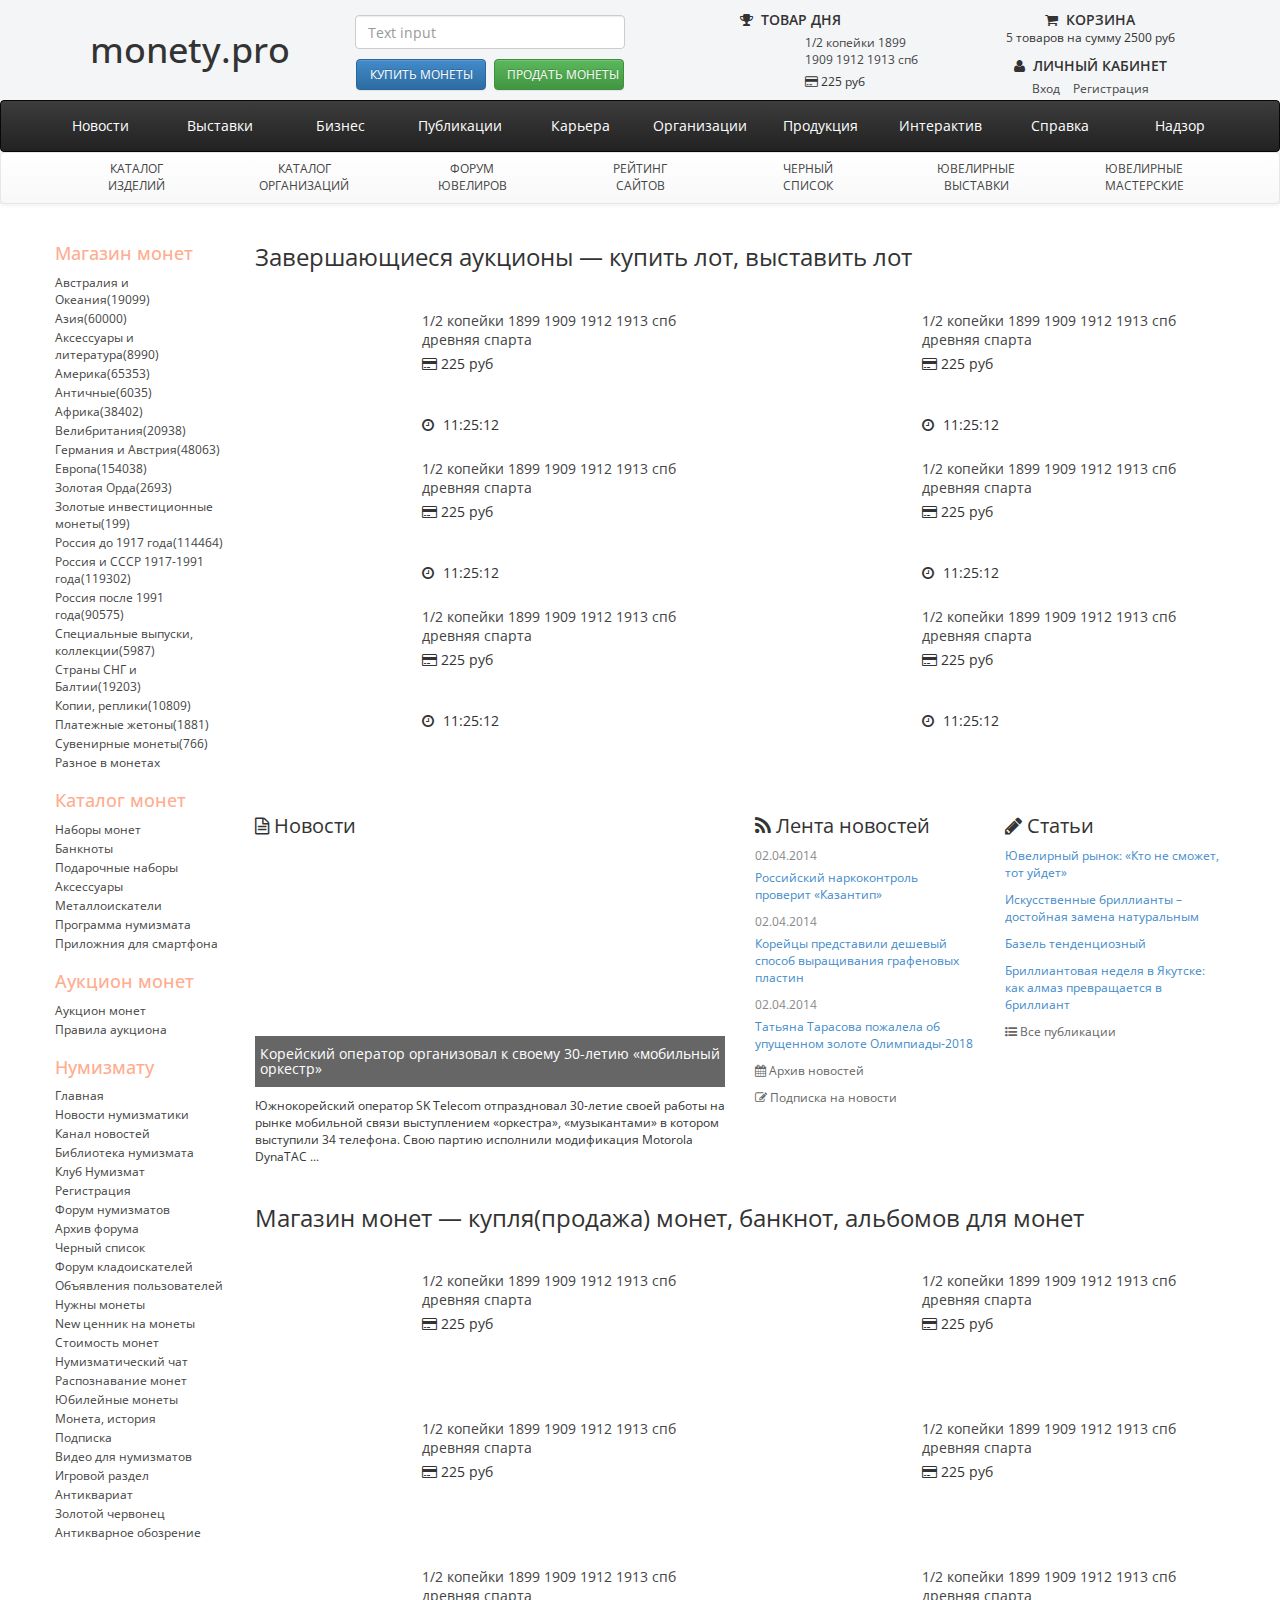
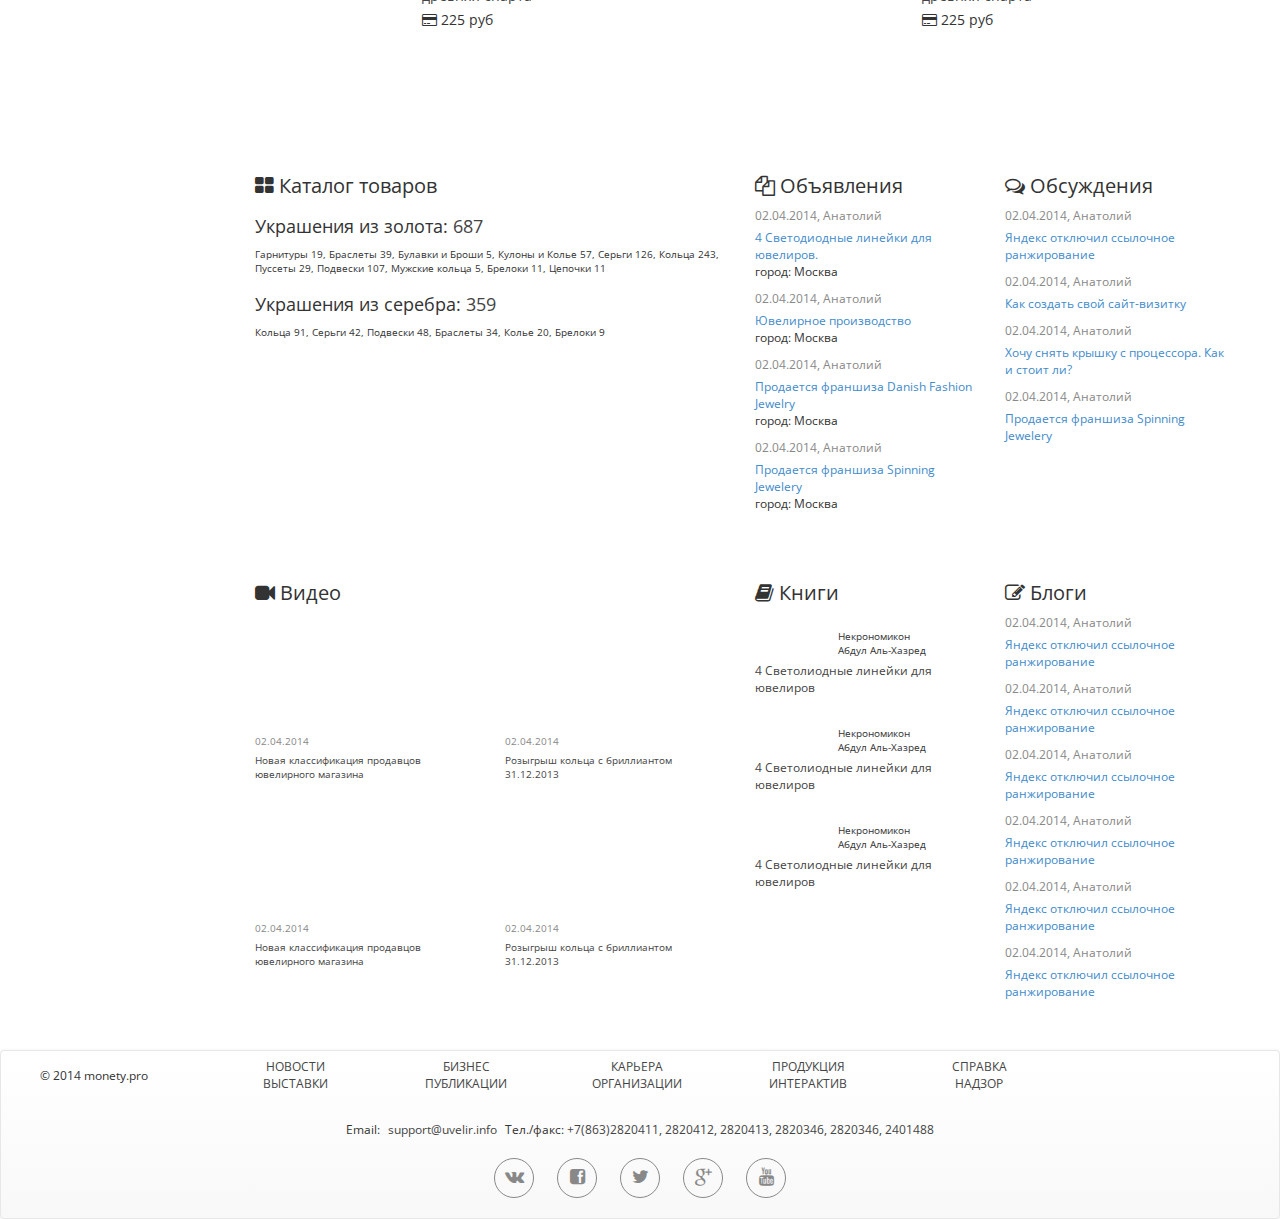
==== index.html @ 22eeb071 "initial" ====
<!DOCTYPE html>
<!--[if lt IE 7]>      <html class="no-js lt-ie9 lt-ie8 lt-ie7"> <![endif]-->
<!--[if IE 7]>         <html class="no-js lt-ie9 lt-ie8"> <![endif]-->
<!--[if IE 8]>         <html class="no-js lt-ie9"> <![endif]-->
<!--[if gt IE 8]><!--> <html class="no-js"> <!--<![endif]-->
    <head>
        <meta charset="utf-8">
        <meta http-equiv="X-UA-Compatible" content="IE=edge,chrome=1">
        <title></title>
        <meta name="description" content="">
        <meta name="viewport" content="width=1200, initial-scale=0.1">

        <link rel="stylesheet" href="css/bootstrap.min.css">
        <link rel="stylesheet" href="css/bootstrap-theme.min.css">
        <link rel="stylesheet" href="css/font-awesome.min.css">
        <link rel="stylesheet" href="css/main.css">
        <link href='http://fonts.googleapis.com/css?family=Open+Sans:400,300,600&subset=cyrillic,latin' rel='stylesheet' type='text/css'>

        <script src="js/vendor/modernizr-2.6.2-respond-1.1.0.min.js"></script>
    </head>
    <body>
        <!--[if lt IE 7]>
            <p class="browsehappy">You are using an <strong>outdated</strong> browser. Please <a href="http://browsehappy.com/">upgrade your browser</a> to improve your experience.</p>
        <![endif]-->
         
        <!-- HTML5 Shim and Respond.js IE8 support of HTML5 elements and media queries -->
        <!-- WARNING: Respond.js doesn't work if you view the page via file:// -->
        <!--[if lt IE 9]>
          <script src="https://oss.maxcdn.com/libs/html5shiv/3.7.0/html5shiv.js"></script>
          <script src="https://oss.maxcdn.com/libs/respond.js/1.4.2/respond.min.js"></script>
        <![endif]-->

        <header>
            <div class="row max-width-class margin-auto">
                <h1 class="col-xs-3 col-sm-3 col-md-3 col-lg-3 text-center">
                    monety.pro
                </h1>
                <div class="col-xs-3 col-sm-3 col-md-3 col-lg-3 margin-top-5">
                    <form role="form">
                        <input type="text" class="form-control" placeholder="Text input">
                    </form>
                    <div class="head-actions margin-top-10 margin-bottom-10 text-center">
                        <button type="button" class="display-inline width-130 margin-right-5 btn btn-primary regular-12 uppercase">Купить монеты</button>
                        <button type="button" class="display-inline width-130 btn btn-success regular-12 uppercase">Продать монеты</button>
                    </div>
                </div>                    
                <div class="col-xs-3 col-sm-3 col-md-3 col-lg-3">
                    <div class="best-good">
                        <div class="best-good-capt text-center">
                            <span class="fa fa-trophy regular-14 margin-right-5"></span> <span class="semibold-14 uppercase">Товар дня</span>
                        </div>
                        <div class="row margin-top-5 margin-bottom-10">
                            <div class="col-xs-offset-2 col-sm-offset-2 col-md-offset-2 col-lg-offset-2 col-xs-4 col-sm-4 col-md-4 col-lg-4">
                                <figure class="ava">
                                    <a href="#">
                                        <img class="circle" src="http://upload.wikimedia.org/wikipedia/commons/c/c5/Abraham_Lincoln_$1_Presidential_Coin_obverse_sketch.jpg" alt="">
                                    </a>
                                </figure>
                            </div>
                            <div class="col-xs-6 col-sm-6 col-md-6 col-lg-6 regular-12">
                                <a href="#">1/2 копейки 1899 1909 1912 1913 спб</a>
                                <div class="margin-top-5">
                                    <span class="fa fa-credit-card"></span> <span>225 руб</span>
                                </div>
                            </div>
                        </div>
                    </div>
                </div>                        
                <div class="col-xs-3 col-sm-3 col-md-3 col-lg-3">
                    <div class="cart text-center">
                        <div class="cart-capt">
                            <span class="fa fa-shopping-cart regular-14 margin-right-5"></span> <span class="semibold-14 uppercase">Корзина</span>
                        </div>
                        <div class="cart-cont regular-12">
                            <a href="#">5</a> товаров на сумму <span>2500 руб</span>
                        </div>
                    </div>
                    <div class="reg text-center margin-top-10">
                        <div class="reg-capt">
                            <span class="fa fa-user regular-14 margin-right-5"></span> <span class="semibold-14 uppercase">Личный кабинет</span>
                        </div>
                        <div class="reg-cont regular-12 margin-top-5">
                            <a href="#" class="margin-right-10">Вход</a>
                            <a href="#">Регистрация</a>
                        </div>
                    </div>
                </div>
            </div>
            <nav class="navbar navbar-inverse no-margin" role="navigation">
                <ul class="nav-list list-unstyled max-width-class text-center">
                    <li class="nav-item"><a href="#">Новости</a>
                    <li class="nav-item"><a href="#">Выставки</a>
                    <li class="nav-item"><a href="#">Бизнес</a>
                    <li class="nav-item"><a href="#">Публикации</a>
                    <li class="nav-item"><a href="#">Карьера</a>
                    <li class="nav-item"><a href="#">Организации</a>
                    <li class="nav-item"><a href="#">Продукция</a>
                    <li class="nav-item"><a href="#">Интерактив</a>
                    <li class="nav-item"><a href="#">Справка</a>
                    <li class="nav-item"><a href="#">Надзор</a>
                </ul>
            </nav>
            <div class="navbar navbar-default">
                <ul class="sub-nav list-unstyled max-width-class text-center">
                    <li class="sub-nav-item"><a class="reg-color" href="#">Каталог<br>изделий</a>
                    <li class="sub-nav-item"><a class="reg-color" href="#">Каталог<br>организаций</a>
                    <li class="sub-nav-item"><a class="reg-color" href="#">Форум<br>ювелиров</a>
                    <li class="sub-nav-item"><a class="reg-color" href="#">Рейтинг<br>сайтов</a>
                    <li class="sub-nav-item"><a class="reg-color" href="#">Черный<br>список</a>
                    <li class="sub-nav-item"><a class="reg-color" href="#">Ювелирные<br>выставки</a>
                    <li class="sub-nav-item"><a class="reg-color" href="#">Ювелирные<br>мастерские</a>
                </ul>
            </div>
        </header>
        <main class="row content max-width-class" role="main">
            <aside class="aside col-xs-2 col-sm-2 col-md-2 col-lg-2">
                <h2 class="aside-header">Магазин монет</h2>
                <ul class="aside-list list-unstyled">
                    <li class="aside-item"><a href="#">Австралия и Океания(19099)</a></li>
                    <li class="aside-item"><a href="#">Азия(60000)</a></li>
                    <li class="aside-item"><a href="#">Аксессуары и литература(8990)</a></li>
                    <li class="aside-item"><a href="#">Америка(65353)</a></li>
                    <li class="aside-item"><a href="#">Античные(6035)</a></li>
                    <li class="aside-item"><a href="#">Африка(38402)</a></li>
                    <li class="aside-item"><a href="#">Велибритания(20938)</a></li>
                    <li class="aside-item"><a href="#">Германия и Австрия(48063)</a></li>
                    <li class="aside-item"><a href="#">Европа(154038)</a></li>
                    <li class="aside-item"><a href="#">Золотая Орда(2693)</a></li>
                    <li class="aside-item"><a href="#">Золотые инвестиционные монеты(199)</a></li>
                    <li class="aside-item"><a href="#">Россия до 1917 года(114464)</a></li>
                    <li class="aside-item"><a href="#">Россия и СССР 1917-1991 года(119302)</a></li>
                    <li class="aside-item"><a href="#">Россия после 1991 года(90575)</a></li>
                    <li class="aside-item"><a href="#">Специальные выпуски, коллекции(5987)</a></li>
                    <li class="aside-item"><a href="#">Страны СНГ и Балтии(19203)</a></li>
                    <li class="aside-item"><a href="#">Копии, реплики(10809)</a></li>
                    <li class="aside-item"><a href="#">Платежные жетоны(1881)</a></li>
                    <li class="aside-item"><a href="#">Сувенирные монеты(766)</a></li>
                    <li class="aside-item"><a href="#">Разное в монетах</a></li>
                </ul>
                <h2 class="aside-header">Каталог монет</h2>
                <ul class="aside-list list-unstyled">
                    <li class="aside-item"><a href="#">Наборы монет</a></li>
                    <li class="aside-item"><a href="#">Банкноты</a></li>
                    <li class="aside-item"><a href="#">Подарочные наборы</a></li>
                    <li class="aside-item"><a href="#">Аксессуары</a></li>
                    <li class="aside-item"><a href="#">Металлоискатели</a></li>
                    <li class="aside-item"><a href="#">Программа нумизмата</a></li>
                    <li class="aside-item"><a href="#">Приложния для смартфона</a></li>
                </ul>
                <h2 class="aside-header">Аукцион монет</h2>
                <ul class="aside-list list-unstyled">
                    <li class="aside-item"><a href="#">Аукцион монет</a></li>
                    <li class="aside-item"><a href="#">Правила аукциона</a></li>
                </ul>
                <h2 class="aside-header">Нумизмату</h2>
                <ul class="aside-list list-unstyled">
                    <li class="aside-item"><a href="#">Главная</a></li>
                    <li class="aside-item"><a href="#">Новости нумизматики</a></li>
                    <li class="aside-item"><a href="#">Канал новостей</a></li>
                    <li class="aside-item"><a href="#">Библиотека нумизмата</a></li>
                    <li class="aside-item"><a href="#">Клуб Нумизмат</a></li>
                    <li class="aside-item"><a href="#">Регистрация</a></li>
                    <li class="aside-item"><a href="#">Форум нумизматов</a></li>
                    <li class="aside-item"><a href="#">Архив форума</a></li>
                    <li class="aside-item"><a href="#">Черный список</a></li>
                    <li class="aside-item"><a href="#">Форум кладоискателей</a></li>
                    <li class="aside-item"><a href="#">Объявления пользователей</a></li>
                    <li class="aside-item"><a href="#">Нужны монеты</a></li>
                    <li class="aside-item"><a href="#">New ценник на монеты</a></li>
                    <li class="aside-item"><a href="#">Стоимость монет</a></li>
                    <li class="aside-item"><a href="#">Нумизматический чат</a></li>
                    <li class="aside-item"><a href="#">Распознавание монет</a></li>
                    <li class="aside-item"><a href="#">Юбилейные монеты</a></li>
                    <li class="aside-item"><a href="#">Монета, история</a></li>
                    <li class="aside-item"><a href="#">Подписка</a></li>
                    <li class="aside-item"><a href="#">Видео для нумизматов</a></li>
                    <li class="aside-item"><a href="#">Игровой раздел</a></li>
                    <li class="aside-item"><a href="#">Антиквариат</a></li>
                    <li class="aside-item"><a href="#">Золотой червонец</a></li>
                    <li class="aside-item"><a href="#">Антикварное обозрение</a></li>
                </ul>
            </aside>
            <div class="col-xs-10 col-sm-10 col-md-10 col-lg-10">

                <section class="ending-aucs margin-bottom-40">
                    <h2 class="margin-bottom-40 regular-24">Завершающиеся аукционы — купить лот, выставить лот</h2>
                    <ul class="lots-list list-unstyled row">
                        <li class="lots-item col-xs-6 col-sm-6 col-md-6 col-lg-6 margin-bottom-20">
                            <div class="row">
                                <div class="col-xs-4 col-sm-4 col-md-4 col-lg-4">
                                    <a class="img-cont text-center" href="#">
                                        <img src="http://goldprice.org/buying-gold/uploaded_images/Australian-Lunar-Gold-Coin-Series-768203.jpg" alt="">
                                    </a>
                                </div>
                                <div class="lots-desc col-xs-8 col-sm-8 col-md-8 col-lg-8 regular-14 relative">
                                    <a href="#">1/2 копейки 1899 1909 1912 1913 спб древняя спарта</a>
                                    <div class="margin-top-5">
                                        <span class="fa fa-credit-card"></span> <span>225 руб</span>
                                    </div>
                                    <div class="bottom-left">
                                        <span class="fa fa-clock-o margin-right-5"></span> 11:25:12
                                    </div>
                                </div>
                            </div>
                        </li>
                        <li class="lots-item col-xs-6 col-sm-6 col-md-6 col-lg-6 margin-bottom-20">
                            <div class="row">
                                <div class="col-xs-4 col-sm-4 col-md-4 col-lg-4">
                                    <a class="img-cont text-center" href="#">
                                        <img src="http://goldprice.org/buying-gold/uploaded_images/Australian-Lunar-Gold-Coin-Series-768203.jpg" alt="">
                                    </a>
                                </div>
                                <div class="lots-desc col-xs-8 col-sm-8 col-md-8 col-lg-8 regular-14 relative">
                                    <a href="#">1/2 копейки 1899 1909 1912 1913 спб древняя спарта</a>
                                    <div class="margin-top-5">
                                        <span class="fa fa-credit-card"></span> <span>225 руб</span>
                                    </div>
                                    <div class="bottom-left">
                                        <span class="fa fa-clock-o margin-right-5"></span> 11:25:12
                                    </div>
                                </div>
                            </div>
                        </li>
                        <li class="lots-item col-xs-6 col-sm-6 col-md-6 col-lg-6 margin-bottom-20">
                            <div class="row">
                                <div class="col-xs-4 col-sm-4 col-md-4 col-lg-4">
                                    <a class="img-cont text-center" href="#">
                                        <img src="http://goldprice.org/buying-gold/uploaded_images/Australian-Lunar-Gold-Coin-Series-768203.jpg" alt="">
                                    </a>
                                </div>
                                <div class="lots-desc col-xs-8 col-sm-8 col-md-8 col-lg-8 regular-14 relative">
                                    <a href="#">1/2 копейки 1899 1909 1912 1913 спб древняя спарта</a>
                                    <div class="margin-top-5">
                                        <span class="fa fa-credit-card"></span> <span>225 руб</span>
                                    </div>
                                    <div class="bottom-left">
                                        <span class="fa fa-clock-o margin-right-5"></span> 11:25:12
                                    </div>
                                </div>
                            </div>
                        </li>
                        <li class="lots-item col-xs-6 col-sm-6 col-md-6 col-lg-6 margin-bottom-20">
                            <div class="row">
                                <div class="col-xs-4 col-sm-4 col-md-4 col-lg-4">
                                    <a class="img-cont text-center" href="#">
                                        <img src="http://goldprice.org/buying-gold/uploaded_images/Australian-Lunar-Gold-Coin-Series-768203.jpg" alt="">
                                    </a>
                                </div>
                                <div class="lots-desc col-xs-8 col-sm-8 col-md-8 col-lg-8 regular-14 relative">
                                    <a href="#">1/2 копейки 1899 1909 1912 1913 спб древняя спарта</a>
                                    <div class="margin-top-5">
                                        <span class="fa fa-credit-card"></span> <span>225 руб</span>
                                    </div>
                                    <div class="bottom-left">
                                        <span class="fa fa-clock-o margin-right-5"></span> 11:25:12
                                    </div>
                                </div>
                            </div>
                        </li>
                        <li class="lots-item col-xs-6 col-sm-6 col-md-6 col-lg-6 margin-bottom-20">
                            <div class="row">
                                <div class="col-xs-4 col-sm-4 col-md-4 col-lg-4">
                                    <a class="img-cont text-center" href="#">
                                        <img src="http://goldprice.org/buying-gold/uploaded_images/Australian-Lunar-Gold-Coin-Series-768203.jpg" alt="">
                                    </a>
                                </div>
                                <div class="lots-desc col-xs-8 col-sm-8 col-md-8 col-lg-8 regular-14 relative">
                                    <a href="#">1/2 копейки 1899 1909 1912 1913 спб древняя спарта</a>
                                    <div class="margin-top-5">
                                        <span class="fa fa-credit-card"></span> <span>225 руб</span>
                                    </div>
                                    <div class="bottom-left">
                                        <span class="fa fa-clock-o margin-right-5"></span> 11:25:12
                                    </div>
                                </div>
                            </div>
                        </li>
                        <li class="lots-item col-xs-6 col-sm-6 col-md-6 col-lg-6 margin-bottom-20">
                            <div class="row">
                                <div class="col-xs-4 col-sm-4 col-md-4 col-lg-4">
                                    <a class="img-cont text-center" href="#">
                                        <img src="http://goldprice.org/buying-gold/uploaded_images/Australian-Lunar-Gold-Coin-Series-768203.jpg" alt="">
                                    </a>
                                </div>
                                <div class="lots-desc col-xs-8 col-sm-8 col-md-8 col-lg-8 regular-14 relative">
                                    <a href="#">1/2 копейки 1899 1909 1912 1913 спб древняя спарта</a>
                                    <div class="margin-top-5">
                                        <span class="fa fa-credit-card"></span> <span>225 руб</span>
                                    </div>
                                    <div class="bottom-left">
                                        <span class="fa fa-clock-o margin-right-5"></span> 11:25:12
                                    </div>
                                </div>
                            </div>
                        </li>
                        <li class="lots-item col-xs-6 col-sm-6 col-md-6 col-lg-6 margin-bottom-20">
                            <div class="row">
                                <div class="col-xs-4 col-sm-4 col-md-4 col-lg-4">
                                    <a class="img-cont text-center" href="#">
                                        <img src="http://goldprice.org/buying-gold/uploaded_images/Australian-Lunar-Gold-Coin-Series-768203.jpg" alt="">
                                    </a>
                                </div>
                                <div class="lots-desc col-xs-8 col-sm-8 col-md-8 col-lg-8 regular-14 relative">
                                    <a href="#">1/2 копейки 1899 1909 1912 1913 спб древняя спарта</a>
                                    <div class="margin-top-5">
                                        <span class="fa fa-credit-card"></span> <span>225 руб</span>
                                    </div>
                                    <div class="bottom-left">
                                        <span class="fa fa-clock-o margin-right-5"></span> 11:25:12
                                    </div>
                                </div>
                            </div>
                        </li>
                        <li class="lots-item col-xs-6 col-sm-6 col-md-6 col-lg-6 margin-bottom-20">
                            <div class="row">
                                <div class="col-xs-4 col-sm-4 col-md-4 col-lg-4">
                                    <a class="img-cont text-center" href="#">
                                        <img src="http://goldprice.org/buying-gold/uploaded_images/Australian-Lunar-Gold-Coin-Series-768203.jpg" alt="">
                                    </a>
                                </div>
                                <div class="lots-desc col-xs-8 col-sm-8 col-md-8 col-lg-8 regular-14 relative">
                                    <a href="#">1/2 копейки 1899 1909 1912 1913 спб древняя спарта</a>
                                    <div class="margin-top-5">
                                        <span class="fa fa-credit-card"></span> <span>225 руб</span>
                                    </div>
                                    <div class="bottom-left">
                                        <span class="fa fa-clock-o margin-right-5"></span> 11:25:12
                                    </div>
                                </div>
                            </div>
                        </li>
                    </ul>
                </section>

                <article class="news row margin-bottom-40">
                    <section class="col-xs-6 col-sm-6 col-md-6 col-lg-6">
                        <h2 class="regular-20"><span class="fa fa-file-text-o"></span> Новости</h2>
                        <div class="main-new">
                            <div class="new-head relative" style="background: url(http://upload.wikimedia.org/wikipedia/commons/1/1d/Rostov-on-don_skyline.jpg) no-repeat 0 0 / cover;">
                                <h3 class="new-capt">
                                    <a href="#">Корейский оператор организовал к своему 30-летию «мобильный оркестр»</a>
                                </h3>
                            </div>
                            <div class="new-body margin-top-10 regular-12">
                                Южнокорейский оператор SK Telecom отпраздновал 30-летие своей работы на рынке мобильной связи выступлением «оркестра», «музыкантами» в котором выступили 34 телефона. Свою партию исполнили модификация Motorola DynaTAC ...
                            </div>
                        </div>
                    </section>
                    <section class="col-xs-3 col-sm-3 col-md-3 col-lg-3">
                        <h3 class="regular-20"><span class="fa fa-rss"></span> Лента новостей</h3>
                        <ul class="news-list list-unstyled regular-12 margin-bottom-10">
                            <li class="news-item margin-bottom-10">
                                <div class="news-date reg-color-lighter margin-bottom-5">
                                    02.04.2014
                                </div>
                                <div class="news-text">
                                    <a href="#">Российский наркоконтроль проверит «Казантип»</a>
                                </div>
                            </li>
                            <li class="news-item margin-bottom-10">
                                <div class="news-date reg-color-lighter margin-bottom-5">
                                    02.04.2014
                                </div>
                                <div class="news-text">
                                    <a href="#">Корейцы представили дешевый способ
                                    выращивания графеновых пластин</a>
                                </div>
                            </li>
                            <li class="news-item margin-bottom-10">
                                <div class="news-date reg-color-lighter margin-bottom-5">
                                    02.04.2014
                                </div>
                                <div class="news-text">
                                    <a href="#">Татьяна Тарасова пожалела об
                                    упущенном золоте Олимпиады-2018</a>
                                </div>
                            </li>
                        </ul>
                        <footer>
                            <div class="margin-bottom-10">
                                <a  class="reg-color-light regular-12" href="#"><span class="fa fa-calendar"></span> Архив новостей</a>
                            </div>
                            <div>
                                <a  class="reg-color-light regular-12" href="#"><span class="fa fa-pencil-square-o"></span> Подписка на новости</a>
                            </div>
                        </footer>
                    </section>
                    <section class="col-xs-3 col-sm-3 col-md-3 col-lg-3">
                        <h3 class="regular-20"><span class="fa fa-pencil"></span> Статьи</h3>
                        <ul class="artcl-list list-unstyled regular-12 margin-bottom-10">
                            <li class="artcl-item margin-bottom-10">
                                <a href="#">Ювелирный рынок: «Кто не сможет, тот уйдет»</a>
                            </li>
                            <li class="artcl-item margin-bottom-10">
                                <a href="#">Искусственные бриллианты – достойная замена натуральным</a>
                            </li>
                            <li class="artcl-item margin-bottom-10">
                                <a href="#">Базель тенденциозный</a>
                            </li>
                            <li class="artcl-item margin-bottom-10">
                                <a href="#">Бриллиантовая неделя в Якутске: как алмаз превращается в бриллиант</a>
                            </li>
                        </ul>
                        <footer class="margin-bottom-10">
                            <a  class="reg-color-light regular-12" href="#"><span class="fa fa-list-ul"></span> Все публикации</a>
                        </footer>
                    </section>
                </article>

                <section class="coin-store margin-bottom-40">
                    <h2 class="margin-bottom-40 regular-24">Магазин монет — купля(продажа) монет, банкнот, альбомов для монет</h2>
                    <ul class="lots-list list-unstyled row">
                        <li class="lots-item col-xs-6 col-sm-6 col-md-6 col-lg-6 margin-bottom-20">
                            <div class="row">
                                <div class="col-xs-4 col-sm-4 col-md-4 col-lg-4">
                                    <a class="img-cont" href="#">
                                        <img src="http://goldprice.org/buying-gold/uploaded_images/Australian-Lunar-Gold-Coin-Series-768203.jpg" alt="">
                                    </a>
                                </div>
                                <div class="lots-desc col-xs-8 col-sm-8 col-md-8 col-lg-8 regular-14 relative">
                                    <a href="#">1/2 копейки 1899 1909 1912 1913 спб древняя спарта</a>
                                    <div class="margin-top-5">
                                        <span class="fa fa-credit-card"></span> <span>225 руб</span>
                                    </div>
                                </div>
                            </div>
                        </li>
                        <li class="lots-item col-xs-6 col-sm-6 col-md-6 col-lg-6 margin-bottom-20">
                            <div class="row">
                                <div class="col-xs-4 col-sm-4 col-md-4 col-lg-4">
                                    <a class="img-cont" href="#">
                                        <img src="http://goldprice.org/buying-gold/uploaded_images/Australian-Lunar-Gold-Coin-Series-768203.jpg" alt="">
                                    </a>
                                </div>
                                <div class="lots-desc col-xs-8 col-sm-8 col-md-8 col-lg-8 regular-14 relative">
                                    <a href="#">1/2 копейки 1899 1909 1912 1913 спб древняя спарта</a>
                                    <div class="margin-top-5">
                                        <span class="fa fa-credit-card"></span> <span>225 руб</span>
                                    </div>
                                </div>
                            </div>
                        </li>
                        <li class="lots-item col-xs-6 col-sm-6 col-md-6 col-lg-6 margin-bottom-20">
                            <div class="row">
                                <div class="col-xs-4 col-sm-4 col-md-4 col-lg-4">
                                    <a class="img-cont" href="#">
                                        <img src="http://goldprice.org/buying-gold/uploaded_images/Australian-Lunar-Gold-Coin-Series-768203.jpg" alt="">
                                    </a>
                                </div>
                                <div class="lots-desc col-xs-8 col-sm-8 col-md-8 col-lg-8 regular-14 relative">
                                    <a href="#">1/2 копейки 1899 1909 1912 1913 спб древняя спарта</a>
                                    <div class="margin-top-5">
                                        <span class="fa fa-credit-card"></span> <span>225 руб</span>
                                    </div>
                                </div>
                            </div>
                        </li>
                        <li class="lots-item col-xs-6 col-sm-6 col-md-6 col-lg-6 margin-bottom-20">
                            <div class="row">
                                <div class="col-xs-4 col-sm-4 col-md-4 col-lg-4">
                                    <a class="img-cont" href="#">
                                        <img src="http://goldprice.org/buying-gold/uploaded_images/Australian-Lunar-Gold-Coin-Series-768203.jpg" alt="">
                                    </a>
                                </div>
                                <div class="lots-desc col-xs-8 col-sm-8 col-md-8 col-lg-8 regular-14 relative">
                                    <a href="#">1/2 копейки 1899 1909 1912 1913 спб древняя спарта</a>
                                    <div class="margin-top-5">
                                        <span class="fa fa-credit-card"></span> <span>225 руб</span>
                                    </div>
                                </div>
                            </div>
                        </li>
                        <li class="lots-item col-xs-6 col-sm-6 col-md-6 col-lg-6 margin-bottom-20">
                            <div class="row">
                                <div class="col-xs-4 col-sm-4 col-md-4 col-lg-4">
                                    <a class="img-cont" href="#">
                                        <img src="http://goldprice.org/buying-gold/uploaded_images/Australian-Lunar-Gold-Coin-Series-768203.jpg" alt="">
                                    </a>
                                </div>
                                <div class="lots-desc col-xs-8 col-sm-8 col-md-8 col-lg-8 regular-14 relative">
                                    <a href="#">1/2 копейки 1899 1909 1912 1913 спб древняя спарта</a>
                                    <div class="margin-top-5">
                                        <span class="fa fa-credit-card"></span> <span>225 руб</span>
                                    </div>
                                </div>
                            </div>
                        </li>
                        <li class="lots-item col-xs-6 col-sm-6 col-md-6 col-lg-6 margin-bottom-20">
                            <div class="row">
                                <div class="col-xs-4 col-sm-4 col-md-4 col-lg-4">
                                    <a class="img-cont" href="#">
                                        <img src="http://goldprice.org/buying-gold/uploaded_images/Australian-Lunar-Gold-Coin-Series-768203.jpg" alt="">
                                    </a>
                                </div>
                                <div class="lots-desc col-xs-8 col-sm-8 col-md-8 col-lg-8 regular-14 relative">
                                    <a href="#">1/2 копейки 1899 1909 1912 1913 спб древняя спарта</a>
                                    <div class="margin-top-5">
                                        <span class="fa fa-credit-card"></span> <span>225 руб</span>
                                    </div>
                                </div>
                            </div>
                        </li>
                        <li class="lots-item col-xs-6 col-sm-6 col-md-6 col-lg-6 margin-bottom-20">
                            <div class="row">
                                <div class="col-xs-4 col-sm-4 col-md-4 col-lg-4">
                                    <a class="img-cont" href="#">
                                        <img src="http://goldprice.org/buying-gold/uploaded_images/Australian-Lunar-Gold-Coin-Series-768203.jpg" alt="">
                                    </a>
                                </div>
                                <div class="lots-desc col-xs-8 col-sm-8 col-md-8 col-lg-8 regular-14 relative">
                                    <a href="#">1/2 копейки 1899 1909 1912 1913 спб древняя спарта</a>
                                    <div class="margin-top-5">
                                        <span class="fa fa-credit-card"></span> <span>225 руб</span>
                                    </div>
                                </div>
                            </div>
                        </li>
                        <li class="lots-item col-xs-6 col-sm-6 col-md-6 col-lg-6 margin-bottom-20">
                            <div class="row">
                                <div class="col-xs-4 col-sm-4 col-md-4 col-lg-4">
                                    <a class="img-cont" href="#">
                                        <img src="http://goldprice.org/buying-gold/uploaded_images/Australian-Lunar-Gold-Coin-Series-768203.jpg" alt="">
                                    </a>
                                </div>
                                <div class="lots-desc col-xs-8 col-sm-8 col-md-8 col-lg-8 regular-14 relative">
                                    <a href="#">1/2 копейки 1899 1909 1912 1913 спб древняя спарта</a>
                                    <div class="margin-top-5">
                                        <span class="fa fa-credit-card"></span> <span>225 руб</span>
                                    </div>
                                </div>
                            </div>
                        </li>
                    </ul>
                </section>

                <article class="catalog row margin-bottom-40">
                    <section class="col-xs-6 col-sm-6 col-md-6 col-lg-6">
                        <h2 class="regular-20"><span class="fa fa-th-large"></span> Каталог товаров</h2>
                        <h3>Украшения из золота: <a href="#">687</a></h3>
                        <div>
                            Гарнитуры 19, Браслеты 39, Булавки и Броши 5,
                            Кулоны и Колье 57, Серьги 126, Кольца 243,
                            Пуссеты 29, Подвески 107, Мужские кольца 5, Брелоки 11, Цепочки 11
                        </div>
                        <h3>Украшения из серебра: <a href="#">359</a></h3>
                        Кольца 91, Серьги 42, Подвески 48, Браслеты 34, Колье 20, Брелоки 9
                    </section>
                    <section class="col-xs-3 col-sm-3 col-md-3 col-lg-3">
                        <h2 class="regular-20"><span class="fa fa-files-o"></span> Объявления</h2>
                        <ul class="news-list list-unstyled regular-12 margin-bottom-10">
                            <li class="news-item margin-bottom-10">
                                <div class="news-date reg-color-lighter margin-bottom-5">
                                    02.04.2014, Анатолий
                                </div>
                                <div class="news-text">
                                    <a href="#">4 Светодиодные линейки для ювелиров.</a>
                                </div>
                                <div class="news-town">
                                    город: Москва
                                </div>
                            </li>
                            <li class="news-item margin-bottom-10">
                                <div class="news-date reg-color-lighter margin-bottom-5">
                                    02.04.2014, Анатолий
                                </div>
                                <div class="news-text">
                                    <a href="#">Ювелирное производство</a>
                                </div>
                                <div class="news-town">
                                    город: Москва
                                </div>
                            </li>
                            <li class="news-item margin-bottom-10">
                                <div class="news-date reg-color-lighter margin-bottom-5">
                                    02.04.2014, Анатолий
                                </div>
                                <div class="news-text">
                                    <a href="#">Продается франшиза Danish Fashion Jewelry</a>
                                </div>
                                <div class="news-town">
                                    город: Москва
                                </div>
                            </li>
                            <li class="news-item margin-bottom-10">
                                <div class="news-date reg-color-lighter margin-bottom-5">
                                    02.04.2014, Анатолий
                                </div>
                                <div class="news-text">
                                    <a href="#">Продается франшиза Spinning Jewelery</a>
                                </div>
                                <div class="news-town">
                                    город: Москва
                                </div>
                            </li>
                        </ul>
                    </section>
                    <section class="col-xs-3 col-sm-3 col-md-3 col-lg-3">
                        <h2 class="regular-20"><span class="fa fa-comments-o "></span> Обсуждения</h2>
                        <ul class="news-list list-unstyled regular-12 margin-bottom-10">
                            <li class="news-item margin-bottom-10">
                                <div class="news-date reg-color-lighter margin-bottom-5">
                                    02.04.2014, Анатолий
                                </div>
                                <div class="news-text">
                                    <a href="#">Яндекс отключил ссылочное ранжирование</a>
                                </div>
                            </li>
                            <li class="news-item margin-bottom-10">
                                <div class="news-date reg-color-lighter margin-bottom-5">
                                    02.04.2014, Анатолий
                                </div>
                                <div class="news-text">
                                    <a href="#">Как создать свой сайт-визитку</a>
                                </div>
                            </li>
                            <li class="news-item margin-bottom-10">
                                <div class="news-date reg-color-lighter margin-bottom-5">
                                    02.04.2014, Анатолий
                                </div>
                                <div class="news-text">
                                    <a href="#">Хочу снять крышку с процессора. Как и стоит ли?</a>
                                </div>
                            </li>
                            <li class="news-item margin-bottom-10">
                                <div class="news-date reg-color-lighter margin-bottom-5">
                                    02.04.2014, Анатолий
                                </div>
                                <div class="news-text">
                                    <a href="#">Продается франшиза Spinning Jewelery</a>
                                </div>
                            </li>
                        </ul>
                    </section>
                </article>

                <article class="other row margin-bottom-40">
                    <section class="col-xs-6 col-sm-6 col-md-6 col-lg-6">
                        <h2 class="regular-20"><span class="fa fa-video-camera"></span> Видео</h2>
                        <ul class="videos list-unstyled row">
                            <li class="video-item col-xs-6 col-sm-6 col-md-6 col-lg-6">
                                <div class="video-screen">
                                    <img src="http://itua.info/wp-content/uploads/2013/12/youtube-logo.png" alt="">
                                </div>
                                <div class="news-date reg-color-lighter margin-bottom-5">
                                    02.04.2014
                                </div>
                                <div class="news-text">
                                    <a href="#">Новая классификация продавцов ювелирного магазина</a>
                                </div>
                            </li>
                            <li class="video-item col-xs-6 col-sm-6 col-md-6 col-lg-6">
                                <div class="video-screen">
                                    <img src="http://itua.info/wp-content/uploads/2013/12/youtube-logo.png" alt="">
                                </div>
                                <div class="news-date reg-color-lighter margin-bottom-5">
                                    02.04.2014
                                </div>
                                <div class="news-text">
                                    <a href="#">Розыгрыш кольца с бриллиантом 31.12.2013</a>
                                </div>
                            </li>
                            <li class="video-item col-xs-6 col-sm-6 col-md-6 col-lg-6">
                                <div class="video-screen">
                                    <img src="http://itua.info/wp-content/uploads/2013/12/youtube-logo.png" alt="">
                                </div>
                                <div class="news-date reg-color-lighter margin-bottom-5">
                                    02.04.2014
                                </div>
                                <div class="news-text">
                                    <a href="#">Новая классификация продавцов ювелирного магазина</a>
                                </div>
                            </li>
                            <li class="video-item col-xs-6 col-sm-6 col-md-6 col-lg-6">
                                <div class="video-screen">
                                    <img src="http://itua.info/wp-content/uploads/2013/12/youtube-logo.png" alt="">
                                </div>
                                <div class="news-date reg-color-lighter margin-bottom-5">
                                    02.04.2014
                                </div>
                                <div class="news-text">
                                    <a href="#">Розыгрыш кольца с бриллиантом 31.12.2013</a>
                                </div>
                            </li>
                        </ul>
                    </section>
                    <section class="col-xs-3 col-sm-3 col-md-3 col-lg-3">
                        <h2 class="regular-20 margin-bottom-15"><span class="fa fa-book"></span> Книги</h2>
                        <ul class="list-unstyled">
                            <li class="book-item margin-bottom-20">
                                <div class="book-head row">
                                    <div class="col-xs-4 col-sm-4 col-md-4 col-lg-4">
                                        <img class="book-pict" src="http://tobiasmastgrave.files.wordpress.com/2011/10/necronomicon-by-richard-a-poppe.jpg" alt="">
                                    </div>
                                    <div class="col-xs-8 col-sm-8 col-md-8 col-lg-8 regular-10">
                                        <div class="book-name margin-top-10">
                                            Некрономикон
                                        </div>
                                        <div class="book-author">
                                            Абдул Аль-Хазред
                                        </div>
                                    </div>
                                </div>
                                <div class="margin-top-5 regular-12">
                                    <a href="#">4 Светолиодные линейки для ювелиров</a>
                                </div>
                            </li>
                            <li class="book-item margin-bottom-20">
                                <div class="book-head row">
                                    <div class="col-xs-4 col-sm-4 col-md-4 col-lg-4">
                                        <img class="book-pict" src="http://tobiasmastgrave.files.wordpress.com/2011/10/necronomicon-by-richard-a-poppe.jpg" alt="">
                                    </div>
                                    <div class="col-xs-8 col-sm-8 col-md-8 col-lg-8 regular-10">
                                        <div class="book-name margin-top-10">
                                            Некрономикон
                                        </div>
                                        <div class="book-author">
                                            Абдул Аль-Хазред
                                        </div>
                                    </div>
                                </div>
                                <div class="margin-top-5 regular-12">
                                    <a href="#">4 Светолиодные линейки для ювелиров</a>
                                </div>
                            </li>
                            <li class="book-item margin-bottom-20">
                                <div class="book-head row">
                                    <div class="col-xs-4 col-sm-4 col-md-4 col-lg-4">
                                        <img class="book-pict" src="http://tobiasmastgrave.files.wordpress.com/2011/10/necronomicon-by-richard-a-poppe.jpg" alt="">
                                    </div>
                                    <div class="col-xs-8 col-sm-8 col-md-8 col-lg-8 regular-10">
                                        <div class="book-name margin-top-10">
                                            Некрономикон
                                        </div>
                                        <div class="book-author">
                                            Абдул Аль-Хазред
                                        </div>
                                    </div>
                                </div>
                                <div class="margin-top-5 regular-12">
                                    <a href="#">4 Светолиодные линейки для ювелиров</a>
                                </div>
                            </li>
                        </ul>
                    </section>
                    <section class="col-xs-3 col-sm-3 col-md-3 col-lg-3">
                        <h2 class="regular-20"><span class="fa fa-edit"></span> Блоги</h2>
                        <ul class="news-list list-unstyled regular-12 margin-bottom-10">
                            <li class="news-item margin-bottom-10">
                                <div class="news-date reg-color-lighter margin-bottom-5">
                                    02.04.2014, Анатолий
                                </div>
                                <div class="news-text">
                                    <a href="#">Яндекс отключил ссылочное ранжирование</a>
                                </div>
                            </li>
                            <li class="news-item margin-bottom-10">
                                <div class="news-date reg-color-lighter margin-bottom-5">
                                    02.04.2014, Анатолий
                                </div>
                                <div class="news-text">
                                    <a href="#">Яндекс отключил ссылочное ранжирование</a>
                                </div>
                            </li>
                            <li class="news-item margin-bottom-10">
                                <div class="news-date reg-color-lighter margin-bottom-5">
                                    02.04.2014, Анатолий
                                </div>
                                <div class="news-text">
                                    <a href="#">Яндекс отключил ссылочное ранжирование</a>
                                </div>
                            </li>
                            <li class="news-item margin-bottom-10">
                                <div class="news-date reg-color-lighter margin-bottom-5">
                                    02.04.2014, Анатолий
                                </div>
                                <div class="news-text">
                                    <a href="#">Яндекс отключил ссылочное ранжирование</a>
                                </div>
                            </li>
                            <li class="news-item margin-bottom-10">
                                <div class="news-date reg-color-lighter margin-bottom-5">
                                    02.04.2014, Анатолий
                                </div>
                                <div class="news-text">
                                    <a href="#">Яндекс отключил ссылочное ранжирование</a>
                                </div>
                            </li>
                            <li class="news-item margin-bottom-10">
                                <div class="news-date reg-color-lighter margin-bottom-5">
                                    02.04.2014, Анатолий
                                </div>
                                <div class="news-text">
                                    <a href="#">Яндекс отключил ссылочное ранжирование</a>
                                </div>
                            </li>
                        </ul>
                    </section>
                </article>

            </div>
        </main>
        <footer class="main-footer navbar navbar-default">
            <div class="footer-cont max-width-class margin-auto">
                <ul class="list-unstyled footer-top-bar regular-12 margin-bottom-20">
                    <li class="footer-top-item copy">© 2014 monety.pro</li>
                    <li class="footer-top-item"><a href="#">Новости<br>Выставки</a></li>
                    <li class="footer-top-item"><a href="#">Бизнес<br>Публикации</a></li>
                    <li class="footer-top-item"><a href="#">Карьера<br>Организации</a></li>
                    <li class="footer-top-item"><a href="#">Продукция<br>Интерактив</a></li>
                    <li class="footer-top-item"><a href="#">Справка<br>Надзор</a></li>
                </ul>
                <div class="contacts text-center regular-12 margin-bottom-20">
                    Email: <a class="margin-lr-5" href="mailto:support@uvelir.info">support@uvelir.info</a> 
                    Тел./факс: <a href="tel:+78632820411">+7(863)2820411</a>, <a href="tel:+78632820412">2820412</a>, <a href="tel:+78632820413">2820413</a>, <a href="tel:+78632820346">2820346</a>, <a href="tel:+78632820346">2820346</a>, <a href="tel:+78632401488">2401488</a>
                </div>
                <ul class="social list-unstyled text-center margin-bottom-20">
                    <li class="social-item"><a href="#"> <span class="fa fa-vk"></span> </a></li>
                    <li class="social-item"><a href="#"> <span class="fa fa-facebook-square"></span> </a></li>
                    <li class="social-item"><a href="#"> <span class="fa fa-twitter"></span> </a></li>
                    <li class="social-item"><a href="#"> <span class="fa fa-google-plus"></span> </a></li>
                    <li class="social-item"><a href="#"> <span class="fa fa-youtube"></span> </a></li>
                </ul>
            </div>
        </footer>

        <script src="//ajax.googleapis.com/ajax/libs/jquery/1.11.0/jquery.min.js"></script>
        <script>window.jQuery || document.write('<script src="js/vendor/jquery-1.11.0.min.js"><\/script>')</script>
        <script src="js/vendor/bootstrap.min.js"></script>
        <script src="js/plugins.js"></script>
        <script src="js/main.js"></script>

        <!-- Google Analytics: change UA-XXXXX-X to be your site's ID. -->
        <script>
            (function(b,o,i,l,e,r){b.GoogleAnalyticsObject=l;b[l]||(b[l]=
            function(){(b[l].q=b[l].q||[]).push(arguments)});b[l].l=+new Date;
            e=o.createElement(i);r=o.getElementsByTagName(i)[0];
            e.src='//www.google-analytics.com/analytics.js';
            r.parentNode.insertBefore(e,r)}(window,document,'script','ga'));
            ga('create','UA-XXXXX-X');ga('send','pageview');
        </script>
    </body>
</html>
---- css/main.css ----
/* ==========================================================================
   Reset styles
   ========================================================================== */
/* Width classes */
.max-width-1024 {
	max-width: 1024px;
}
.max-width-1140 {
	max-width: 1140px;
}
.max-width-class {
	max-width: 1200px;
}

/* Margins */
.margin-top-10 {
	margin-top: 10px;
}
.margin-bottom-10 {
	margin-bottom: 10px;
}
.margin-bottom-15 {
	margin-bottom: 15px;
}
.margin-bottom-20 {
	margin-bottom: 20px;
}
.margin-bottom-40 {
	margin-bottom: 40px;
}
.margin-top-5 {
	margin-top: 5px;
}
.margin-bottom-5 {
	margin-bottom: 5px;
}
.margin-lr-5 {
	margin-left: 5px;
	margin-right: 5px;
}
.margin-left-5 {
	margin-left: 5px;
}
.margin-right-5 {
	margin-right: 5px;
}
.margin-left-10 {
	margin-left: 10px;
}
.margin-right-10 {
	margin-right: 10px;
}
.margin-auto {
	margin-left: auto;
	margin-right: auto;
}
.no-margin {
	margin: 0;
}

/* Paddings */
.padding-10 {
	padding: 10px;
}
.padding-5 {
	padding: 5px;
}

/* Display-inline */
.display-inline {
	display: inline-block;
}
.display {
	display: inline;
}

/* Font colors */
.reg-color {
	color: #444;
}
.reg-color-dark {
	color: #222;
}
.reg-color-light {
	color: #666;
}
.reg-color-lighter {
	color: #888;
}
.txt-color-white {
	color: #fff;
}

/* Font sizes */
.regular-10 {
	font-size: 10px;
	font-weight: 400;
}
.regular-11 {
	font-size: 11px;
	font-weight: 400;
}
.regular-12 {
	font-size: 12px;
	font-weight: 400;
}
.regular-14 {
	font-size: 14px;
	font-weight: 400;
}
.regular-18 {
	font-size: 18px;
	font-weight: 400;
}
.regular-20 {
	font-size: 20px;
	font-weight: 400;
}
.regular-24 {
	font-size: 24px;
	font-weight: 400;
}
.semibold-10 {
	font-size: 10px;
	font-weight: 600;
}
.semibold-11 {
	font-size: 11px;
	font-weight: 600;
}
.semibold-12 {
	font-size: 12px;
	font-weight: 600;
}
.semibold-14 {
	font-size: 14px;
	font-weight: 600;
}

/* width */
.width-130 {
	width: 130px;

	-webkit-box-sizing: border-box;
	-moz-box-sizing: border-box;
	box-sizing: border-box;
}

/* Text transforms */
.uppercase {
	text-transform: uppercase;
}
.lowercase {
	text-transform: lowercase;
}
.capitalize {
	text-transform: capitalize;
}

/* Text align */
.text-center {
	text-align: center;
}
.text-left {
	text-align: left;
}
.text-right {
	text-align: right;
}

/* Positions */
.relative {
	position: relative;
}
.bottom-left {
	position: absolute;
	bottom: 5px;
	left: 15px;
}

/* Round avatars */
.circle {
	border-radius: 50%;
}
.ava {
	display: block;
	width: 100%;
	max-width: 90px;
	max-height: 90px;

	overflow: hidden;
}
.ava > a {
	display: block;
	width: 100%;
	height: 100%;
}
.ava > a > img {
	max-width: 100%;
}

/* Headers styles */
h3 {
	font-size: 18px;
	font-weight: 400;
}

/* ==========================================================================
   Author's custom styles
   ========================================================================== */
a {
	color: #444;
}
a:hover {
	color: #222;
}
body {
	font: 100% 'Open Sans', sans-serif;
}
header {
	padding: 10px 0 0;
	background: #f4f5f7;
}
.nav-list {
	min-height: 50px;
	margin: 0 auto;
}
.nav-item {
	display: inline-block;
	width: 10%;
	height: 50px;
	line-height: 50px;

	color: #fff;
	font-size: 14px;
	font-weight: 400;
}
.nav-item > a {
	display: inline-block;
	width: 100%;
	height: 100%;

	color: #fff;
	text-decoration: none;
}
.nav-item > a:hover {
	background: #444; /* Fallback */
	background: rgba(255, 255, 255, .05);
}
.sub-nav {
	margin: 0 auto;
	height: 50px;
}
.sub-nav-item {
	display: inline-block;
	width: 14%;
	height: 100%;

	font-size: 12px;
	font-weight: 400;
	text-transform: uppercase;
}
.sub-nav-item > a {
	display: block;
	width: 100%;
	height: 50px;
	padding: 7px 0;

	text-decoration: none;
}
.sub-nav-item > a:hover {
	background: #eee; /* Fallback */
	background: rgba(0, 0, 0, .05);
}
.content {
	margin: 0 auto;
}
.aside-header {
	color: #ffad90;
	font-size: 18px;
}
.aside-item > a {
	display: block;
	margin: 2px 0;
	font-size: 12px;
}
.img-cont {
	display: block;
	width: 100%;
}
.img-cont > img {
	max-width: 128px;
}

.lots-list {
	overflow: auto;
	max-height: 444px;
}
.lots-desc {
	height: 128px;
}
.lots-item {
	height: 128px;
}

.new-head {
	height: 240px;
}
.new-capt {
	position: absolute;
	width: 100%;
	bottom: 0;
	left: 0;
	margin: 0;
	padding: 10px 5px;

	color: #fff;
	font-size: 14px;
	background: #444;
	background: rgba(0, 0, 0, .6);
}
.new-capt > a {
	display: block;
	width: 100%;
	height: 100%;
	color: #fff;
}
.new-capt:hover {
	background: rgba(0, 0, 0, .25);
}
.new-capt > a:hover {
	color: #fff;
	text-decoration: none;
}
.video-item {
	height: 187px;
}
.video-screen {
	overflow: hidden;
	width: 208px;
	height: 120px;
}
.video-screen > img {
	width: 100%;
}
.book-pict {
	width: 100%;
}

.main-footer {
	margin: 0;
}
.footer-top-bar {
	height: 50px;
}
.footer-top-item {
	display: inline-block;
	width: 14%;
	height: 100%;

	vertical-align: top;
}
.copy {
	line-height: 50px;
}
.footer-top-item > a {
	display: block;
	width: 100%;
	height: 100%;
	padding: 7px 0;
	text-align: center;
	text-decoration: none;
	text-transform: uppercase;
}
.footer-top-item > a:hover {
	background: #eee;
	background: rgba(0, 0, 0, .05)
}
.social-item {
	display: inline-block;
	margin: 0 1em;
}
.social-item > a {
	display: block;	
	width: 40px;
	height: 40px;	
	border: 1px solid #888;

	line-height: 35px;
	color: #888;
	font-size: 18px;
	text-align: center;
	border-radius: 50%;
}
.social-item > a:hover {
	color: #628DB1;
	border-color: #628DB1;
}
.news-item a,
.artcl-item a {
	color: #428BCA;
}
/* Transition classes */
.nav-item > a,
.new-capt,
.footer-top-item > a,
.social-item > a {
	-webkit-transition: all ease .25s;
	transition: all ease .25s;
}
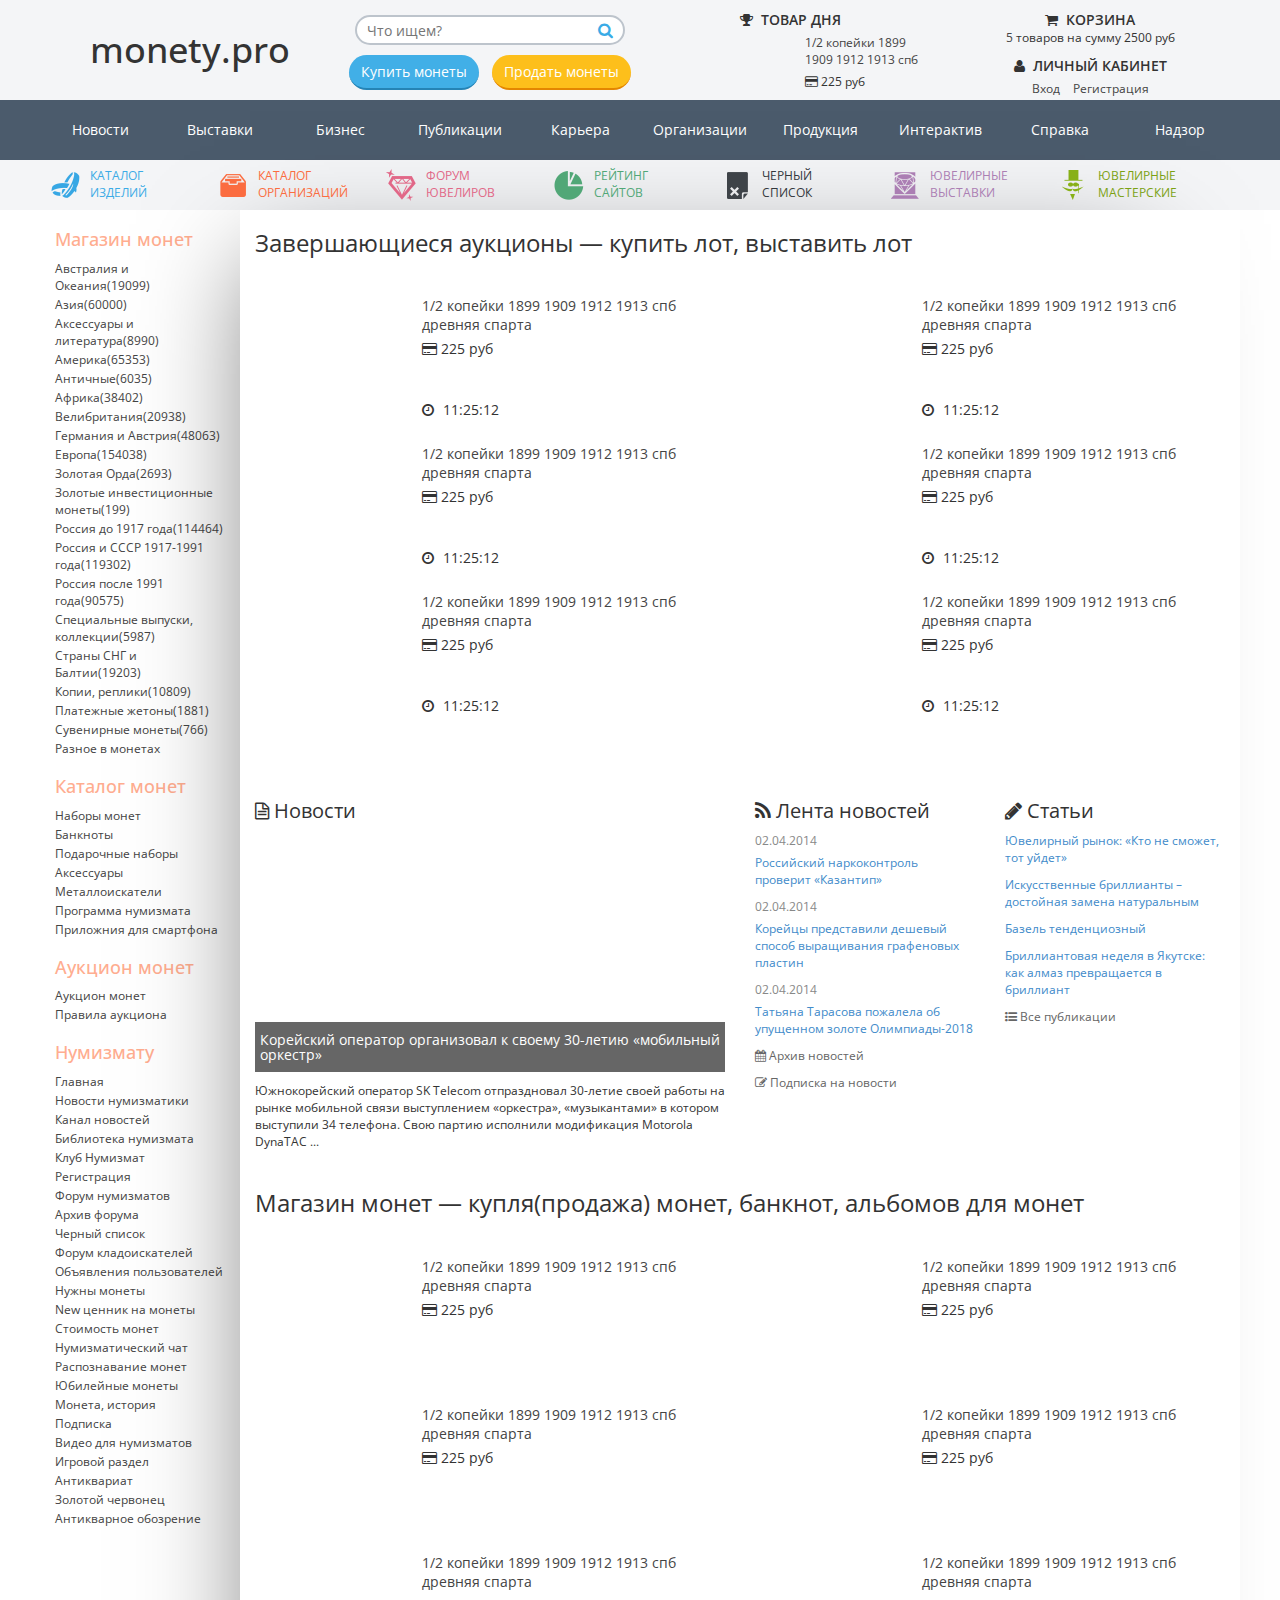
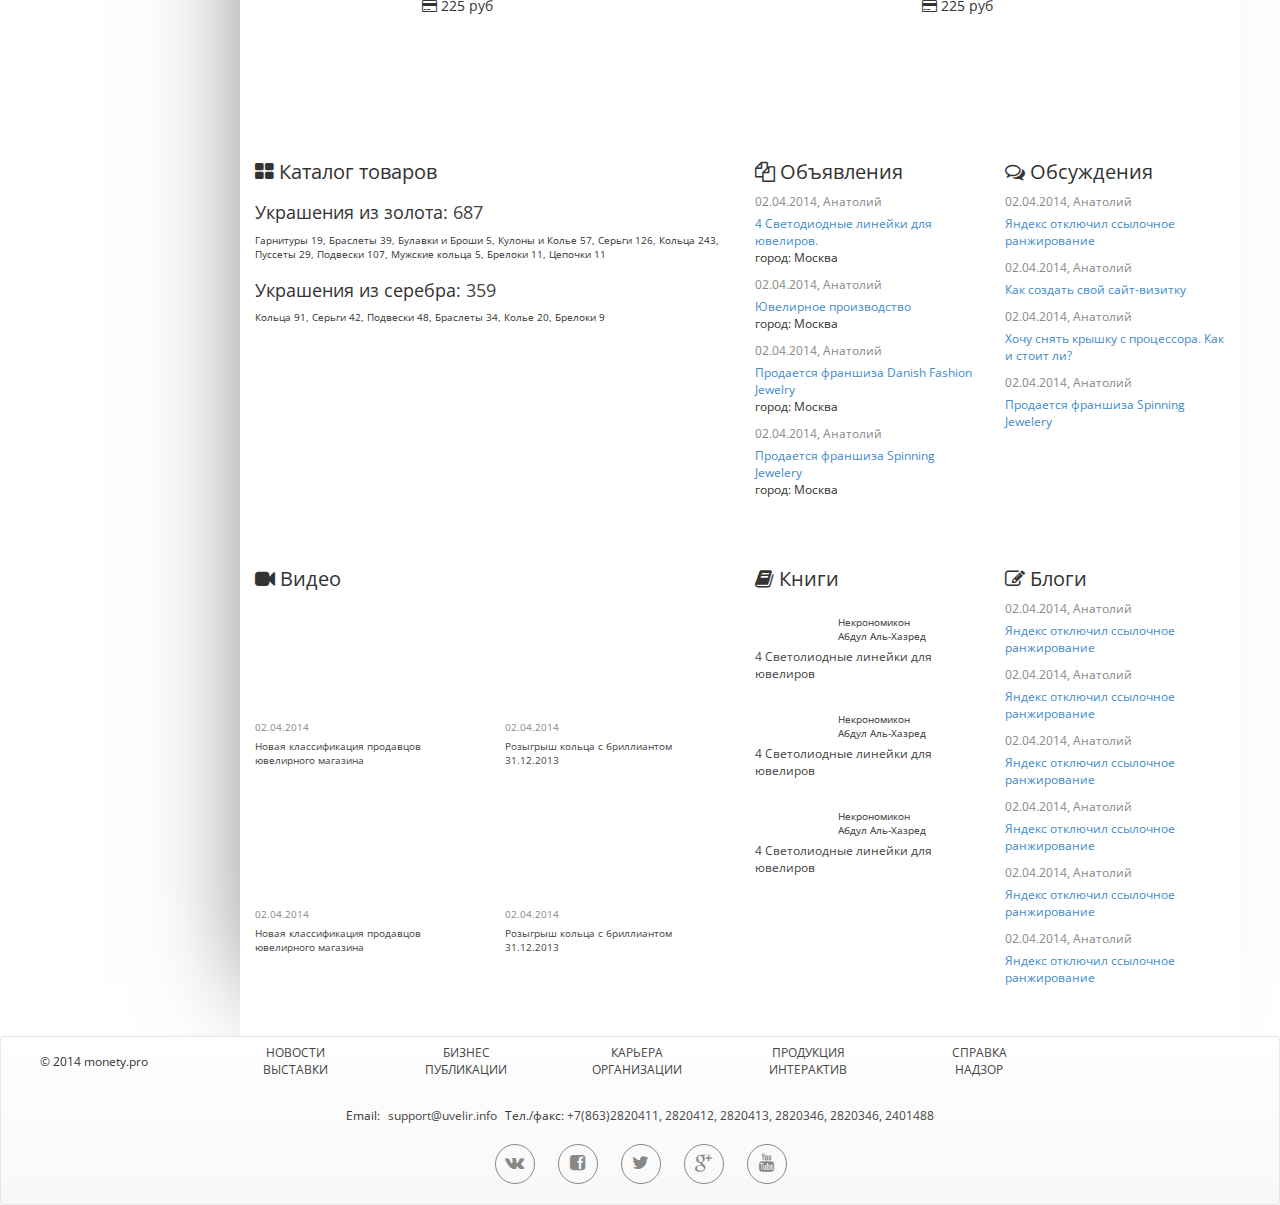
==== commit 3b8a3cf7: "fixes" ====
--- a/index.html
+++ b/index.html
@@ -36,12 +36,13 @@
                     monety.pro
                 </h1>
                 <div class="col-xs-3 col-sm-3 col-md-3 col-lg-3 margin-top-5">
-                    <form role="form">
-                        <input type="text" class="form-control" placeholder="Text input">
+                    <form class="search-form" role="form">
+                        <input type="text" class="search-input" placeholder="Что ищем?">
+                        <button class="search-btn"><i class="fa fa-search"></i></button>
                     </form>
                     <div class="head-actions margin-top-10 margin-bottom-10 text-center">
-                        <button type="button" class="display-inline width-130 margin-right-5 btn btn-primary regular-12 uppercase">Купить монеты</button>
-                        <button type="button" class="display-inline width-130 btn btn-success regular-12 uppercase">Продать монеты</button>
+                        <button type="button" class="header-btn blue-btn">Купить монеты</button>
+                        <button type="button" class="header-btn yel-btn">Продать монеты</button>
                     </div>
                 </div>                    
                 <div class="col-xs-3 col-sm-3 col-md-3 col-lg-3">
@@ -86,7 +87,7 @@
                     </div>
                 </div>
             </div>
-            <nav class="navbar navbar-inverse no-margin" role="navigation">
+            <nav class="main-nav" role="navigation">
                 <ul class="nav-list list-unstyled max-width-class text-center">
                     <li class="nav-item"><a href="#">Новости</a>
                     <li class="nav-item"><a href="#">Выставки</a>
@@ -100,15 +101,15 @@
                     <li class="nav-item"><a href="#">Надзор</a>
                 </ul>
             </nav>
-            <div class="navbar navbar-default">
-                <ul class="sub-nav list-unstyled max-width-class text-center">
-                    <li class="sub-nav-item"><a class="reg-color" href="#">Каталог<br>изделий</a>
-                    <li class="sub-nav-item"><a class="reg-color" href="#">Каталог<br>организаций</a>
-                    <li class="sub-nav-item"><a class="reg-color" href="#">Форум<br>ювелиров</a>
-                    <li class="sub-nav-item"><a class="reg-color" href="#">Рейтинг<br>сайтов</a>
-                    <li class="sub-nav-item"><a class="reg-color" href="#">Черный<br>список</a>
-                    <li class="sub-nav-item"><a class="reg-color" href="#">Ювелирные<br>выставки</a>
-                    <li class="sub-nav-item"><a class="reg-color" href="#">Ювелирные<br>мастерские</a>
+            <div>
+                <ul class="sub-nav list-unstyled max-width-class">
+                    <li class="sub-nav-item cat-items"><a href="#">Каталог<br>изделий</a>
+                    <li class="sub-nav-item cat-org"><a href="#">Каталог<br>организаций</a>
+                    <li class="sub-nav-item forum"><a href="#">Форум<br>ювелиров</a>
+                    <li class="sub-nav-item rating"><a href="#">Рейтинг<br>сайтов</a>
+                    <li class="sub-nav-item black-list"><a href="#">Черный<br>список</a>
+                    <li class="sub-nav-item jew"><a href="#">Ювелирные<br>выставки</a>
+                    <li class="sub-nav-item masters"><a href="#">Ювелирные<br>мастерские</a>
                 </ul>
             </div>
         </header>
@@ -180,7 +181,7 @@
                     <li class="aside-item"><a href="#">Антикварное обозрение</a></li>
                 </ul>
             </aside>
-            <div class="col-xs-10 col-sm-10 col-md-10 col-lg-10">
+            <div class="col-xs-10 col-sm-10 col-md-10 col-lg-10 main-cont">
 
                 <section class="ending-aucs margin-bottom-40">
                     <h2 class="margin-bottom-40 regular-24">Завершающиеся аукционы — купить лот, выставить лот</h2>
@@ -198,7 +199,11 @@
                                         <span class="fa fa-credit-card"></span> <span>225 руб</span>
                                     </div>
                                     <div class="bottom-left">
-                                        <span class="fa fa-clock-o margin-right-5"></span> 11:25:12
+                                        <span class="cat-time"><span class="fa fa-clock-o margin-right-5"></span> 11:25:12</span>
+                                        <div class="buy-btns">
+                                            <a href="#" class="to-cart">В корзину</a>
+                                            <a href="#" class="quick-buy">Быстрая покупка</a>
+                                        </div>
                                     </div>
                                 </div>
                             </div>
@@ -216,7 +221,11 @@
                                         <span class="fa fa-credit-card"></span> <span>225 руб</span>
                                     </div>
                                     <div class="bottom-left">
-                                        <span class="fa fa-clock-o margin-right-5"></span> 11:25:12
+                                        <span class="cat-time"><span class="fa fa-clock-o margin-right-5"></span> 11:25:12</span>
+                                        <div class="buy-btns">
+                                            <a href="#" class="to-cart">В корзину</a>
+                                            <a href="#" class="quick-buy">Быстрая покупка</a>
+                                        </div>
                                     </div>
                                 </div>
                             </div>
@@ -234,7 +243,11 @@
                                         <span class="fa fa-credit-card"></span> <span>225 руб</span>
                                     </div>
                                     <div class="bottom-left">
-                                        <span class="fa fa-clock-o margin-right-5"></span> 11:25:12
+                                        <span class="cat-time"><span class="fa fa-clock-o margin-right-5"></span> 11:25:12</span>
+                                        <div class="buy-btns">
+                                            <a href="#" class="to-cart">В корзину</a>
+                                            <a href="#" class="quick-buy">Быстрая покупка</a>
+                                        </div>
                                     </div>
                                 </div>
                             </div>
@@ -252,7 +265,11 @@
                                         <span class="fa fa-credit-card"></span> <span>225 руб</span>
                                     </div>
                                     <div class="bottom-left">
-                                        <span class="fa fa-clock-o margin-right-5"></span> 11:25:12
+                                        <span class="cat-time"><span class="fa fa-clock-o margin-right-5"></span> 11:25:12</span>
+                                        <div class="buy-btns">
+                                            <a href="#" class="to-cart">В корзину</a>
+                                            <a href="#" class="quick-buy">Быстрая покупка</a>
+                                        </div>
                                     </div>
                                 </div>
                             </div>
@@ -270,7 +287,11 @@
                                         <span class="fa fa-credit-card"></span> <span>225 руб</span>
                                     </div>
                                     <div class="bottom-left">
-                                        <span class="fa fa-clock-o margin-right-5"></span> 11:25:12
+                                        <span class="cat-time"><span class="fa fa-clock-o margin-right-5"></span> 11:25:12</span>
+                                        <div class="buy-btns">
+                                            <a href="#" class="to-cart">В корзину</a>
+                                            <a href="#" class="quick-buy">Быстрая покупка</a>
+                                        </div>
                                     </div>
                                 </div>
                             </div>
@@ -288,43 +309,11 @@
                                         <span class="fa fa-credit-card"></span> <span>225 руб</span>
                                     </div>
                                     <div class="bottom-left">
-                                        <span class="fa fa-clock-o margin-right-5"></span> 11:25:12
-                                    </div>
-                                </div>
-                            </div>
-                        </li>
-                        <li class="lots-item col-xs-6 col-sm-6 col-md-6 col-lg-6 margin-bottom-20">
-                            <div class="row">
-                                <div class="col-xs-4 col-sm-4 col-md-4 col-lg-4">
-                                    <a class="img-cont text-center" href="#">
-                                        <img src="http://goldprice.org/buying-gold/uploaded_images/Australian-Lunar-Gold-Coin-Series-768203.jpg" alt="">
-                                    </a>
-                                </div>
-                                <div class="lots-desc col-xs-8 col-sm-8 col-md-8 col-lg-8 regular-14 relative">
-                                    <a href="#">1/2 копейки 1899 1909 1912 1913 спб древняя спарта</a>
-                                    <div class="margin-top-5">
-                                        <span class="fa fa-credit-card"></span> <span>225 руб</span>
-                                    </div>
-                                    <div class="bottom-left">
-                                        <span class="fa fa-clock-o margin-right-5"></span> 11:25:12
-                                    </div>
-                                </div>
-                            </div>
-                        </li>
-                        <li class="lots-item col-xs-6 col-sm-6 col-md-6 col-lg-6 margin-bottom-20">
-                            <div class="row">
-                                <div class="col-xs-4 col-sm-4 col-md-4 col-lg-4">
-                                    <a class="img-cont text-center" href="#">
-                                        <img src="http://goldprice.org/buying-gold/uploaded_images/Australian-Lunar-Gold-Coin-Series-768203.jpg" alt="">
-                                    </a>
-                                </div>
-                                <div class="lots-desc col-xs-8 col-sm-8 col-md-8 col-lg-8 regular-14 relative">
-                                    <a href="#">1/2 копейки 1899 1909 1912 1913 спб древняя спарта</a>
-                                    <div class="margin-top-5">
-                                        <span class="fa fa-credit-card"></span> <span>225 руб</span>
-                                    </div>
-                                    <div class="bottom-left">
-                                        <span class="fa fa-clock-o margin-right-5"></span> 11:25:12
+                                        <span class="cat-time"><span class="fa fa-clock-o margin-right-5"></span> 11:25:12</span>
+                                        <div class="buy-btns">
+                                            <a href="#" class="to-cart">В корзину</a>
+                                            <a href="#" class="quick-buy">Быстрая покупка</a>
+                                        </div>
                                     </div>
                                 </div>
                             </div>
--- a/css/main.css
+++ b/css/main.css
@@ -90,6 +90,12 @@
 .txt-color-white {
 	color: #fff;
 }
+.txt-color-red {
+	color: #ea3b3b;
+}
+.txt-color-orange {
+	color: #FFAD90;
+}
 
 /* Font sizes */
 .regular-10 {
@@ -108,6 +114,10 @@
 	font-size: 14px;
 	font-weight: 400;
 }
+.regular-16 {
+	font-size: 16px;
+	font-weight: 400;
+}
 .regular-18 {
 	font-size: 18px;
 	font-weight: 400;
@@ -137,6 +147,10 @@
 	font-weight: 600;
 }
 
+.light-font {
+	font-weight: 300;
+}
+
 /* width */
 .width-130 {
 	width: 130px;
@@ -174,8 +188,48 @@
 }
 .bottom-left {
 	position: absolute;
+	width: 90%;
 	bottom: 5px;
 	left: 15px;
+}
+.lots-item:hover .buy-btns {
+	opacity: 1;
+}
+.lots-item:hover .cat-time {
+	opacity: 0;
+}
+.buy-btns {
+	position: absolute;
+	width: 100%;
+	top: 0;
+	opacity: 0;
+}
+.buy-btns a {
+	position: relative;
+	padding: 5px 15px;
+	color: #fff;
+	border-top-left-radius: 30px;
+	border-bottom-left-radius: 15px;
+	border-bottom-right-radius: 30px;
+	border-top-right-radius: 15px;
+}
+.buy-btns a:hover {
+	color: #fff;
+	text-decoration: none;
+}
+
+.to-cart {
+	background: #4d5968;
+}
+.to-cart:hover {
+	background: #222;
+}
+
+.quick-buy {
+	background: #f49112;
+}
+.quick-buy:hover {
+	background: #e77926;
 }
 
 /* Round avatars */
@@ -205,6 +259,46 @@
 	font-weight: 400;
 }
 
+.pagination {
+	width: 100%;
+	height: 42px;
+	font-size: 14px;
+	border: none;
+	background: #f1f4f7;
+
+	text-align: center;
+}
+.pagination > li {
+	display: inline-block;
+	float: none;
+	border: none;
+}
+.pagination > li > a {
+	padding: .8em 1em;
+	border: none;
+	background: none;
+	color: #444;
+}
+.pagination > li > a:hover {
+	background: #6f7e8e;
+	color: #fff;
+}
+.pagination > li:first-child > a, .pagination > li:first-child > span {
+    border-radius: 0;
+}
+.pagination > li:last-child > a, .pagination > li:last-child > span {
+    border-radius: 0;
+}
+
+.fl-r {
+	float: right;
+}
+.fl-l {
+	float: left;
+}
+.width-half {
+	width: 50%;
+}
 /* ==========================================================================
    Author's custom styles
    ========================================================================== */
@@ -214,6 +308,10 @@
 a:hover {
 	color: #222;
 }
+.orange-link:hover {
+	color: #FFAD90;
+	text-decoration: underline;
+}
 body {
 	font: 100% 'Open Sans', sans-serif;
 }
@@ -228,8 +326,8 @@
 .nav-item {
 	display: inline-block;
 	width: 10%;
-	height: 50px;
-	line-height: 50px;
+	height: 60px;
+	line-height: 60px;
 
 	color: #fff;
 	font-size: 14px;
@@ -239,32 +337,86 @@
 	display: inline-block;
 	width: 100%;
 	height: 100%;
-
 	color: #fff;
 	text-decoration: none;
 }
 .nav-item > a:hover {
-	background: #444; /* Fallback */
-	background: rgba(255, 255, 255, .05);
+	background: #6f7e8e;
 }
 .sub-nav {
 	margin: 0 auto;
 	height: 50px;
 }
 .sub-nav-item {
+	position: relative;
 	display: inline-block;
 	width: 14%;
 	height: 100%;
-
 	font-size: 12px;
 	font-weight: 400;
 	text-transform: uppercase;
 }
+.sub-nav-item:after {
+	content: "";
+	position: absolute;
+	height: 100%;
+	width: 50px;
+	left: 0;
+	top: 0;
+	z-index: 1;
+}
+
+.sub-nav-item.jew:after {
+	background: url(../img/menu/jew.png) no-repeat center center;
+}
+.sub-nav-item.black-list:after {
+	background: url(../img/menu/black-list.png) no-repeat center center;
+}
+.sub-nav-item.masters:after {
+	background: url(../img/menu/masters.png) no-repeat center center;
+}
+.sub-nav-item.cat-items:after {
+	background: url(../img/menu/cat-items.png) no-repeat center center;
+}
+.sub-nav-item.cat-org:after {
+	background: url(../img/menu/cat-org.png) no-repeat center center;
+}
+.sub-nav-item.forum:after {
+	background: url(../img/menu/forum.png) no-repeat center center;
+}
+.sub-nav-item.rating:after {
+	background: url(../img/menu/rating.png) no-repeat center center;
+}
+
+.sub-nav-item.jew a {
+	color: #ab7eb3;
+}
+.sub-nav-item.black-list a {
+	color: #32373c;
+}
+.sub-nav-item.masters a {
+	color: #7ba113;
+}
+.sub-nav-item.cat-items a {
+	color: #3babe6;
+}
+.sub-nav-item.cat-org a {
+	color: #fb6c40;
+}
+.sub-nav-item.forum a {
+	color: #e16787;
+}
+.sub-nav-item.rating a {
+	color: #51a777;
+}
+
 .sub-nav-item > a {
+	position: relative;
+	z-index: 2;
 	display: block;
 	width: 100%;
+	padding: 7px 0 7px 50px;
 	height: 50px;
-	padding: 7px 0;
 
 	text-decoration: none;
 }
@@ -274,6 +426,73 @@
 }
 .content {
 	margin: 0 auto;
+}
+.main-cont {
+	-webkit-box-shadow: -40px 0 100px -50px rgba(0,0,0,0.5);
+	box-shadow: -40px 0 100px -50px rgba(0,0,0,0.5);
+}
+.head-actions {
+	width: 150%;
+	margin-left: -25%;
+	white-space: nowrap;
+}
+.header-btn {
+	padding: 7px 12px;
+	margin: 0 5px;
+	border-radius: 20px;
+	border: 0 none;
+	color: #fff;
+	font-size: 14px;
+	outline: 0 none;
+}
+.yel-btn {
+	background: #fdbf1b;
+	border-bottom: 2px solid #e48600;
+}
+.yel-btn:hover {
+	background: #fdaf0f;
+}
+.yel-btn:active {
+	background: #e48600;
+}
+.blue-btn {
+	background: #41afe7;
+	border-bottom: 2px solid #2584b6;
+}
+.blue-btn:hover {
+	background: #36a6e4;
+}
+.blue-btn:active {
+	background: #2584b6;
+}
+.search-form {
+	position: relative;
+}
+.search-input {
+	border: 2px solid #bdc4cc;
+	border-radius: 15px;
+	height: 30px;
+	width: 100%;
+	outline: 0 none;
+	padding-left: 10px;
+	color: #222;
+	font-size: 14px;
+}
+.search-btn {
+	position: absolute;
+	right: 5px;
+	top: 0;
+	width: 30px;
+	height: 30px;
+	background: transparent;
+	border-radius: 30px;
+	outline: 0 none;
+	font-size: 16px;
+	color: #3aabe6;
+	border: 0 none;
+}
+.main-nav {
+	background: #4b5b6c;
 }
 .aside-header {
 	color: #ffad90;
@@ -295,6 +514,9 @@
 .lots-list {
 	overflow: auto;
 	max-height: 444px;
+}
+.lots-list.list-limited {
+	max-height: 148px;
 }
 .lots-desc {
 	height: 128px;
@@ -397,14 +619,328 @@
 	border-color: #628DB1;
 }
 .news-item a,
-.artcl-item a {
+.artcl-item a,
+.news-block a {
 	color: #428BCA;
 }
+
+/* Auct-catalog */
+
+.special-offers {
+	background: #2A2A2A;
+}
+.special-offers h2 {
+	padding-top: 20px;
+}
+.offers-item {
+	width: 19.5%;
+}
+.offers-item .ava {
+	display: inline-block;
+}
+.offers-head a {
+	color: #fff;
+}
+
+.price-filter {
+	margin: 20px 0 0;
+	padding: 20px 0 0;
+	border-top: 1px solid #888;
+}
+.price-filter .form-control {
+	margin: 10px 0 15px;
+}
+.pop-filters {
+	padding: 0 0 14px;
+	border-bottom: 1px solid #888;
+}
+.pop-filters .sort {
+	display: inline-block;
+	width: 30%;
+	font-size: 14px;
+
+	vertical-align: top
+}
+.pop-filters .pages {
+	display: inline-block;
+	width: 50%;
+	font-size: 14px;
+
+	vertical-align: top;
+	text-align: center;
+}
+.pop-filters .form-control {
+	display: inline-block;
+	width: 130px;
+	margin: 0 10px;
+
+	vertical-align: middle;
+}
+.pop-filters .pages .form-control {
+	width: 70px;
+}
+.item-ava {
+	display: inline-block;
+	float: left;
+	width: 90px;
+	height: 90px;
+	margin: 0 1.5em 0 0;
+}
+.item-ava img {
+	width: 100%;
+	height: 100%;
+}
+.look-btns {
+	display: inline-block;
+	width: 20%;
+	text-align: right;
+}
+.look-btn {
+	width: 48px;
+	height: 38px;
+
+	font-size: 1.2em;
+	border: 1px solid #aaa;
+	border-radius: 4px;
+}
+.look-btn:hover {
+	opacity: .85;
+}
+.pop-offers-item {
+	padding: 21px;
+	min-height: 132px;	
+	border-radius: 15px;
+}
+.pop-offers-item:hover {
+	background: #e5e9ee;
+}
+.pop-item-expires {
+	position: relative;
+	display: inline-block;
+	font-size: 13px;
+}
+.pop-item-expires .status {
+	width: 750px;
+	position: absolute;
+	left: 0;
+	bottom: -15px;
+
+	white-space: nowrap;
+}
+.pop-item-expires .status .line {
+	float: left;
+	margin: 0 2em 0 0;
+}
+.pop-item-expires .status strong {
+	font-size: 13px;
+}
+.pop-item-expires .status .line.last {
+	margin: 0;
+}
+.pop-item-expires a {
+	display: block;
+	margin: 0 0 60px;
+	
+	font-size: 16px;
+	line-height: 1em;
+	color: #009be3;
+}
+.pop-item-price {
+	position: relative;
+	float: right;
+	height: 90px;
+	padding: 0 0 0 4.5em;
+	border-left: 1px solid #aaa;
+	margin: 0 0 0 1.5em;
+}
+.pop-item-price:before {
+	position: absolute;
+	top: 3px;
+	left: .75em;
+	font-size: 2em;
+	content: "";
+	font-family:'FontAwesome';
+	color: #b0b6bd;
+}
+
+.under-info {
+	padding-top: 10px;
+	border-top: 2px solid #aaa;
+}
+
+.under-info a {
+	display: block;
+	font-size: 12px;
+	padding: 2px 0;
+}
+
+.left-info-block h2:not(:first-child) {
+	margin-top: 35px;
+}
+
+.under-info i {
+	color: #f05353;
+}
+
+.news-photo {
+	position: relative;
+	float: left;
+	width: 50%;
+	overflow: hidden;
+}
+
+.news-photo img {
+	width: 100%;
+}
+
+.news-announce-text {
+	float: right;
+	width: 48%;
+	margin-left: 2%;
+	font-size: 17px;
+}
+
+.news-content {
+	position: relative;
+}
+
+.news-content:after {
+	content: "";
+	position: absolute;
+	bottom: -20px;
+	width: 100%;
+	height: 56px;
+	background: url(../img/new-grad.png) no-repeat center center;
+	background-size: 100%;
+	z-index: -1;
+	opacity: .8;
+}
+
+.social {
+	margin-left: 1px
+}
+
+.pluso {
+	width: 164px;
+	white-space: nowrap;
+	overflow: hidden;
+	margin: 15px 0;
+}
+
+.thumbs-up, .thumbs-down {
+	display: inline-block;
+	width: 75px;
+	text-align: center;
+	padding: 10px 5px;
+	font-size: 18px;
+	font-weight: 300;
+	color: #222 !important;
+	background: #f6f8f9;
+	border: 2px solid #c4ced8;
+	border-radius: 10px;
+}
+
+.thumbs-up {
+	margin-right: 10px;
+}
+
+.thumbs-up:hover, .thumbs-down:hover {
+	background: #efefef;
+	text-decoration: none;
+}
+
+.thumbs-down .fa, .thumbs-up .fa {
+	margin-right: 5px;
+}
+
+.thumbs-down .fa {
+	color: #f5594d;
+}
+
+.thumbs-up .fa {
+	color: #6ac124;
+}
+
+.social-block h2 {
+	margin-top: 0;
+}
+
+.social-block {
+	padding: 25px 0 50px;
+}
+
+.comment {
+	position: relative;
+	font-size: 16px;
+	font-weight: 300;
+	background: #f6f6f1;
+	padding: 20px;
+	border-radius: 15px;
+	margin-bottom: 50px;
+}
+
+.comment:after {
+	content: "";
+	position: absolute;
+	bottom: -29px;
+	right: 50px;
+	width: 0px;
+	height: 0px;
+	border-style: solid;
+	border-width: 0 30px 30px 0;
+	border-color: transparent #f6f6f1 transparent transparent;
+}
+
+.comment-leave {
+	border-radius: 15px;
+	font-size: 16px;
+	font-weight: 300;
+	padding: 20px;
+	margin-bottom: 50px;
+	background: #ebeff4;
+	-webkit-box-shadow: 2px 2px 10px 0px rgba(50, 50, 50, 0.5);
+	-moz-box-shadow:    2px 2px 10px 0px rgba(50, 50, 50, 0.5);
+	box-shadow:         2px 2px 10px 0px rgba(50, 50, 50, 0.5);
+}
+
+.comment-leave textarea {
+	display: block;
+	width: 100%;
+	height: 180px;
+	background: #fff;
+	border: 0 none;
+	resize: none;
+}
+
+.comment-btn {
+	border: 0 none;
+	border-bottom: 2px solid #d94613;
+	border-radius: 20px;
+	color: #fff;
+	background: #ff7443;
+	font-weight: 400;
+	margin-top: 15px;
+	padding: 10px 20px;
+	outline: 0 none;
+}
+
+.comment-btn:hover {
+	background: #ff6537;
+}
+
+.comment-btn:active {
+	outline: 0 none;
+	background: #d94613;
+}
+
 /* Transition classes */
 .nav-item > a,
 .new-capt,
 .footer-top-item > a,
-.social-item > a {
+.social-item > a,
+.pop-offers-item,
+.buy-btns,
+.cat-time {
 	-webkit-transition: all ease .25s;
 	transition: all ease .25s;
 }
